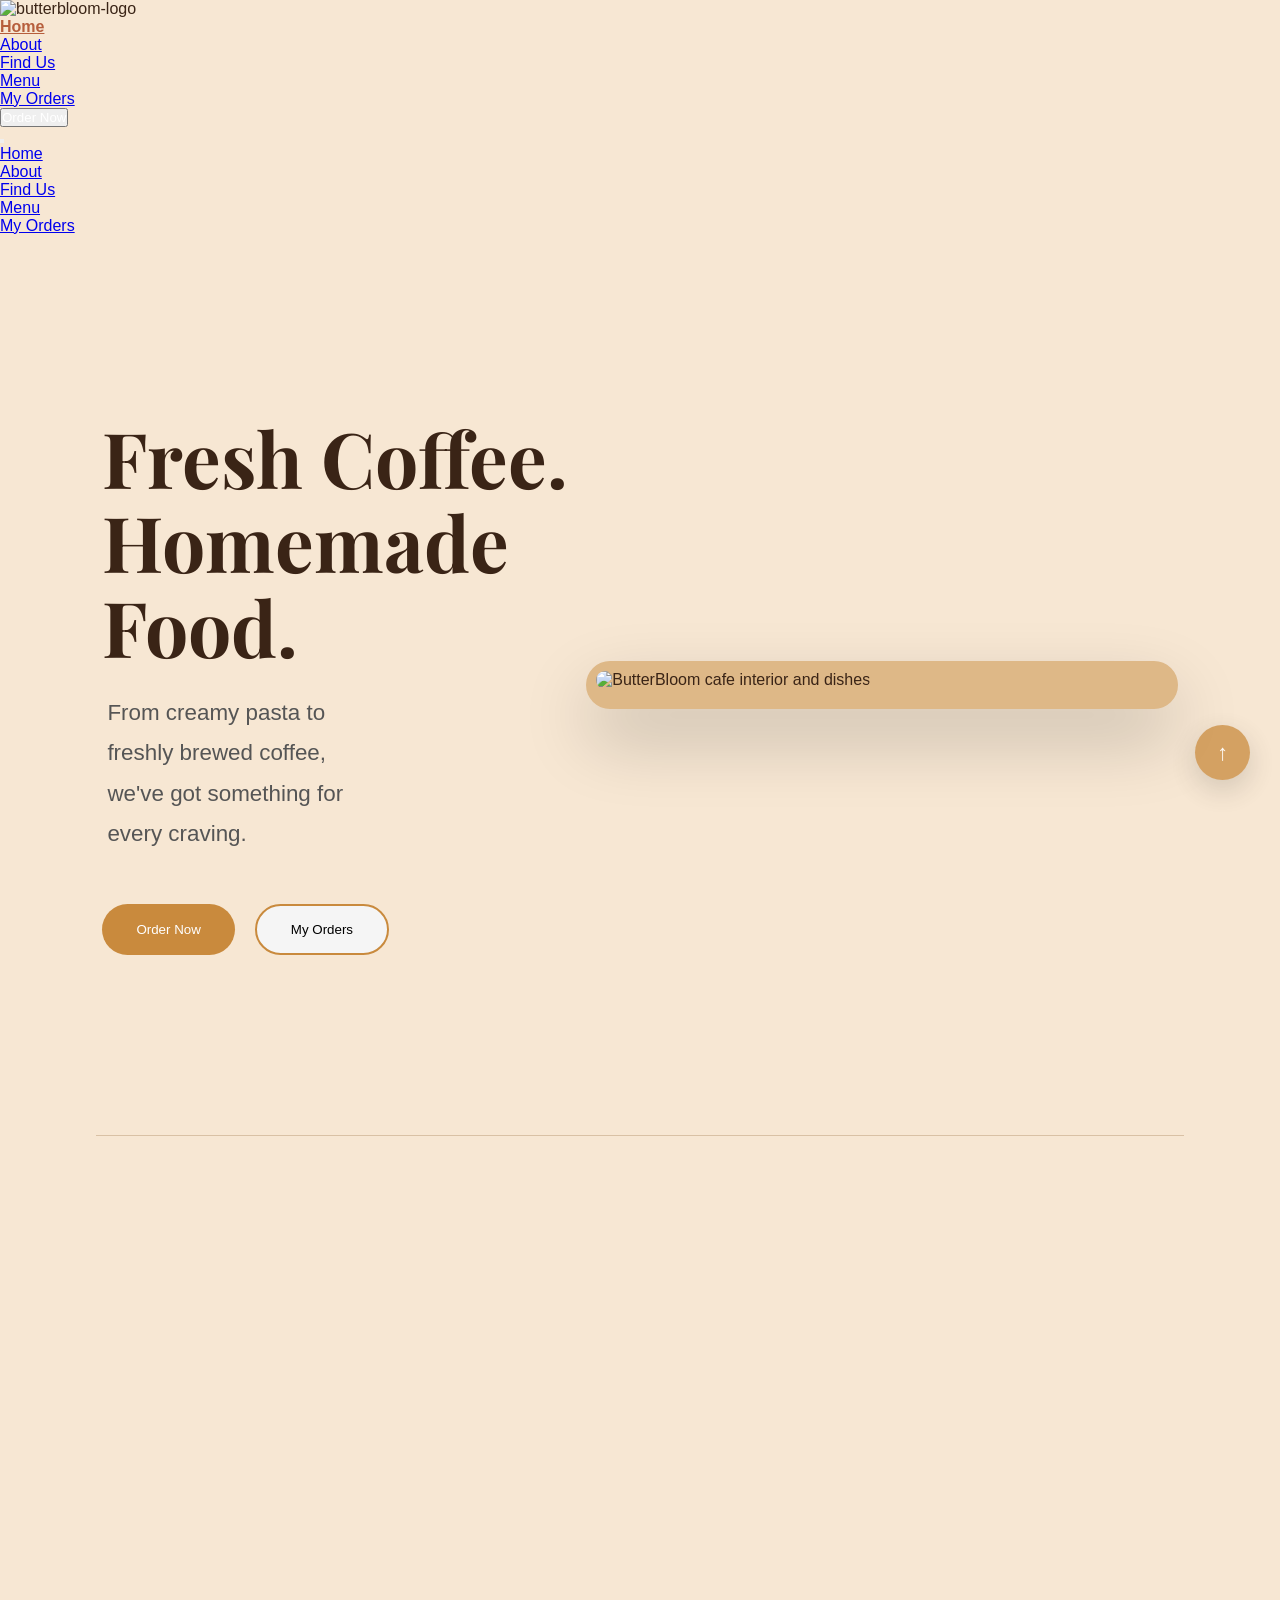
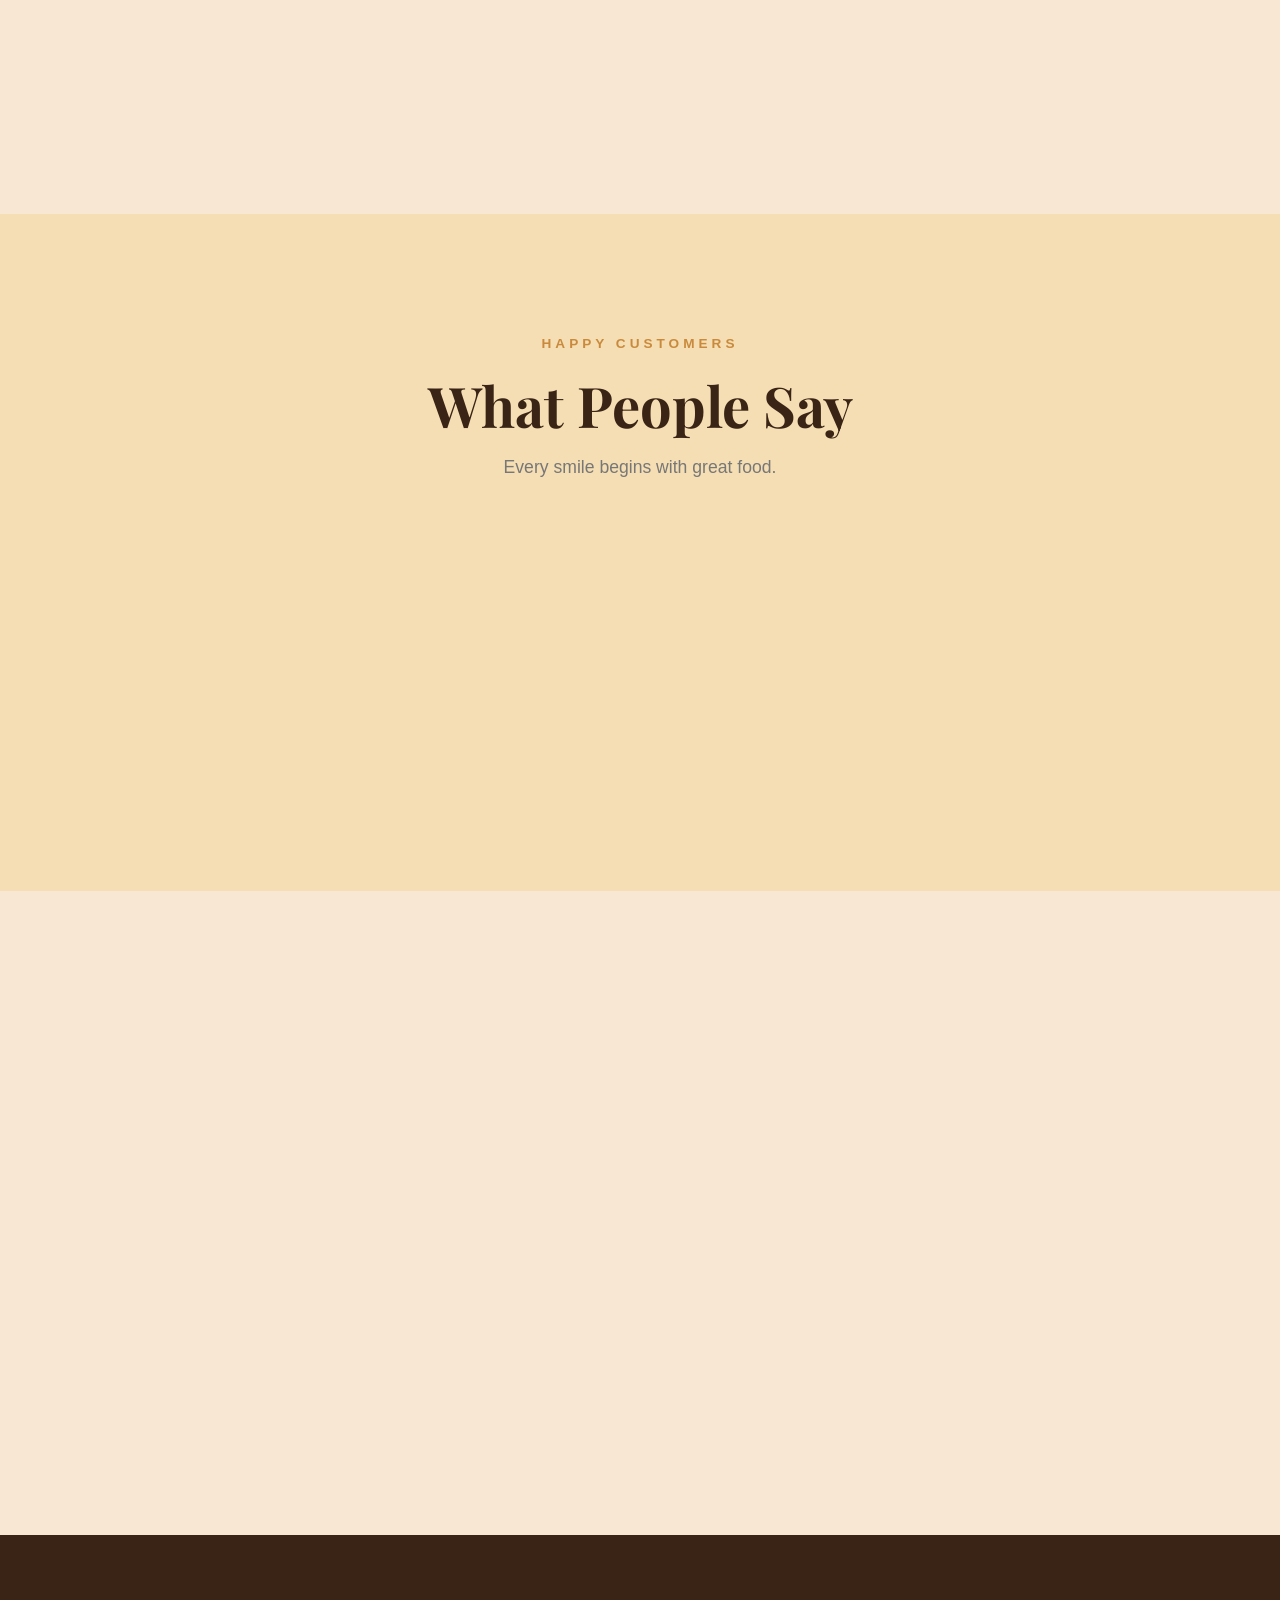
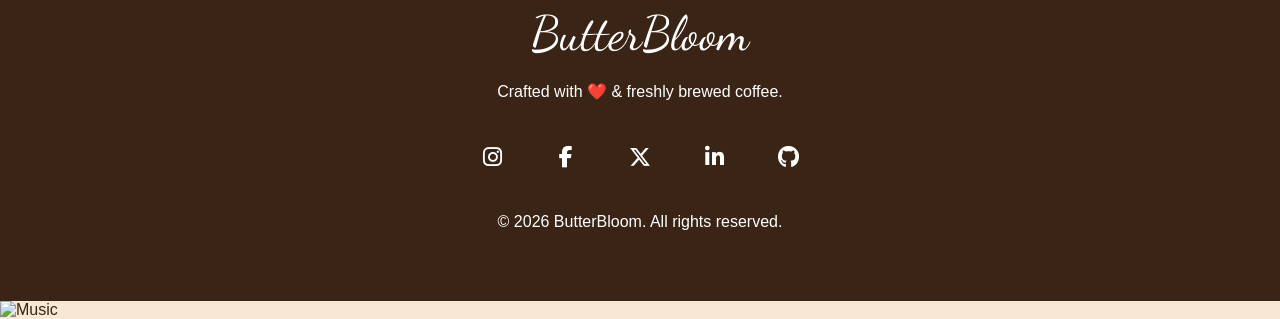
==== index.html @ 5c11eb99 "refactor: remove dead code, unused styles, and fix path references" ====
<!DOCTYPE html>
<html lang="en">
<head>
    <meta charset="UTF-8">
    <meta name="viewport" content="width=device-width, initial-scale=1.0">
    <title>ButterBloom</title>
    <link rel="preconnect" href="https://fonts.googleapis.com">
    <link rel="preconnect" href="https://fonts.gstatic.com" crossorigin>
    <link href="https://fonts.googleapis.com/css2?family=Lora:wght@400;500;600;700&family=Playfair+Display:ital,wght@0,400..900;1,400..900&family=Dancing+Script:wght@400..700&family=Poppins:ital,wght@0,300;0,400;0,500;0,600;0,700;1,400&display=swap" rel="stylesheet">
    
    <link rel="stylesheet" href="style/style.css">
    <link rel="stylesheet" href="style/navstyle.css">
    <link rel="stylesheet" href="style/musicstyle.css">
    <link rel="stylesheet" href="https://cdnjs.cloudflare.com/ajax/libs/font-awesome/6.7.2/css/all.min.css">
</head>
<body>

<!-- NAV BAR -->
<nav class="navbar">
    <div class="logo">
        <img src="images/logo3.PNG" alt="butterbloom-logo">
    </div>

    <ul class="nav-links">
        <li><a class="active" href="index.html">Home</a></li>
        <li><a href="#about">About</a></li>
        <li><a href="#find">Find Us</a></li>
        <li><a href="./pages/menu.html">Menu</a></li>
        <li><a href="./pages/orders.html">My Orders</a></li>
    </ul>

    <button class="order-btn">
      <a href="./pages/menu.html">Order Now</a>
    </button>
</nav>

<!-- HAMBURGER -->
<nav class="hamburger" id="hamburger">
    <button class="hamburger-btn" id="menuToggle" aria-label="Toggle Navigation" aria-expanded="false">
        <span class="bar"></span>
        <span class="bar"></span>
        <span class="bar"></span>
    </button>

    <ul class="ham-nav-links" id="ham-nav-links">
        <li><a href="index.html">Home</a></li>
        <li><a href="#about">About</a></li>
        <li><a href="#find">Find Us</a></li>
        <li><a href="./pages/menu.html">Menu</a></li>
        <li><a href="./pages/orders.html">My Orders</a></li>
    </ul>
</nav>

<!-- HERO SECTION -->

<section class="hero">

    <div class="hero-content" >

        <h1>
            Fresh Coffee.<br>
            Homemade Food.
        </h1>

        <p>

            From creamy pasta to freshly brewed coffee,
            we've got something for every craving.

        </p>

        <div class="hero-buttons">

            <button class="primary">
             <a href="./pages/menu.html"> Order Now</a>
            </button>

            <button class="secondary">
               <a href="./pages/orders.html" >My Orders</a>
            </button>

        </div>

    </div>


    <div class="hero-right">
        <img src="images/img1.png" alt="ButterBloom cafe interior and dishes">
    </div>

</section>

<div class="divider"></div>


<!-- STATS -->

<section class="stats reveal">

    <div class="stats-heading">
        <span>OUR JOURNEY</span>
        <h2>ButterBloom by Numbers</h2>
    </div>

    <div class="stats-grid">

        <div class="stat">
            <h2>12k+</h2>
            <p>Happy Customers</p>
        </div>

        <div class="stat">
            <h2>25+</h2>
            <p>Signature Dishes</p>
        </div>

        <div class="stat">
            <h2>12</h2>
            <p>Expert Chefs</p>
        </div>

        <div class="stat">
            <h2>4.3 ★</h2>
            <p>Customer Rating</p>
        </div>

    </div>

</section>

<!-- ABOUT -->

<section class="about" id="about">

    <span class="section-tag phone-about">
        OUR STORY
    </span>

    <h2 class="phone-about">
        About Café
    </h2>


    <div class="about-images reveal">
        <img src="images/img2.jpeg" class="img-small top" alt="Cafe pastry">
        <img src="images/img3.jpeg" class="img-small bottom" alt="Cafe coffee">
    </div>


    <div class="about-content reveal">

        <span class="section-tag desktop-about">
            OUR STORY
        </span>

        <h2 class="desktop-about">
            About Café
        </h2>

        <p>
            We believe good food creates beautiful memories. 
            Whether you're here for your morning coffee, a bowl of creamy pasta, or simply a quiet evening, 
            we promise warmth in every bite. 
            At ButterBloom, every dish is prepared with fresh ingredients 
            and every cup is brewed with care, creating a cozy space where conversations flow, 
            moments are shared, and every visit feels like coming home.
        </p>

        <button class="learn-btn">
            Learn More →
        </button>

    </div>

</section>

<!-- POPULAR ITEMS -->

<section class="popular-section reveal" id="popular">

    <div class="section-header">
        <span>BEST SELLERS</span>
        <h2>Popular Items</h2>
        <p>Freshly prepared with premium ingredients.</p>
    </div>

    <div class="carousel-container">
        <div class="carousel">

            <div class="card">
                <img src="https://b2958125.smushcdn.com/2958125/wp-content/uploads/white-sauce-pasta-with-cheese.jpg?lossy=1&strip=1&webp=1" alt="White Sauce Pasta">

                <div class="card-content">
                    <h3>White Sauce Pasta</h3>
                    <p>Creamy parmesan & herbs</p>

                    <div class="price-row">
                        <span class="rating">★★★★★</span>
                        <span class="price">₹250</span>
                    </div>
                </div>
            </div>

            <div class="card">
                <img src="https://www.yummytummyaarthi.com/wp-content/uploads/2024/01/mac-and-cheese-1.jpg" alt="Mac-n-cheese">

                <div class="card-content">
                    <h3>Mac-n-cheese</h3>
                    <p>Creamy parmesan & herbs</p>

                    <div class="price-row">
                        <span class="rating">★★★★</span>
                        <span class="price">₹200</span>
                    </div>
                </div>
            </div>

            <div class="card">
                <img src="images/drinks/coldcoffee.jpg" alt="Cold Coffee">

                <div class="card-content">
                    <h3>Cold Coffee</h3>
                    <p>A chilled fusion of coffee and creamy milk, a warm Indian classic that feels like home in every sip.</p>

                    <div class="price-row">
                        <span class="rating">★★★★</span>
                        <span class="price">₹200</span>
                    </div>
                </div>
            </div>

            <div class="card">
                <img src="images/desserts/cheesecake.jpg" alt="Cheese Cake">

                <div class="card-content">
                    <h3>Cheese Cake</h3>
                    <p>A rich and creamy classic cheesecake with a buttery crumb crust.</p>

                    <div class="price-row">
                        <span class="rating">★★★★</span>
                        <span class="price">₹200</span>
                    </div>
                </div>
            </div>

            <div class="card">
                <img src="images/pizza/paneertikkapizza.jpg" alt="Paneer Tikka Pizza">

                <div class="card-content">
                    <h3>Paneer Tikka Pizza</h3>
                    <p>Smoky tandoori paneer cubes on a crisp, golden hand-tossed crust.</p>

                    <div class="price-row">
                        <span class="rating">★★★★</span>
                        <span class="price">₹200</span>
                    </div>
                </div>
            </div>

        </div>
    </div>

    <a href="./pages/menu.html" class="menu-btn">
        View Full Menu →
    </a>

</section>

<!-- TESTIMONIALS -->

<section class="testimonials">

    <div class="section-header">
        <span>HAPPY CUSTOMERS</span>
        <h2>What People Say</h2>
        <p>Every smile begins with great food.</p>
    </div>

    <div class="testimonial-grid reveal">

        <div class="testimonial-card">
            <div class="stars">★★★★★</div>

            <p>
                The pasta was absolutely delicious and the coffee was one of the
                best I've had. Cozy atmosphere too!
            </p>

            <h4>— Ananya Sharma</h4>
        </div>

        <div class="testimonial-card">
            <div class="stars">★★★★★</div>

            <p>
                Beautiful interiors, quick service and amazing desserts.
                Definitely coming back.
            </p>

            <h4>— Rahul Verma</h4>
        </div>

        <div class="testimonial-card">
            <div class="stars">★★★★★</div>

            <p>
                Loved the ambience. Perfect place to work while enjoying
                a hot cappuccino.
            </p>

            <h4>— Priya Singh</h4>
        </div>

    </div>

</section>

<!-- VISIT US -->

<section class="location reveal" id="find">

    <div class="location-text">

        <span>VISIT US</span>

        <h2>Come Say Hello!</h2>

        <p>
            OUTR<br>
            Bhubaneswar, Odisha
        </p>

        <p>
            Monday - Sunday<br>
            9:00 AM – 8:00 PM
        </p>

        <a href="https://maps.app.goo.gl/BBpHZrZ3RLoeZN6t5" target="_blank" class="primary">
            Get Directions
        </a>

    </div>

    <div class="location-map">

<iframe src="https://www.google.com/maps/embed?pb=!1m18!1m12!1m3!1d1185.2196387924635!2d85.77643682173945!3d20.27662476105991!2m3!1f0!2f0!3f0!3m2!1i1024!2i768!4f13.1!3m3!1m2!1s0x3a19a7001a814341%3A0x3f0c73b7deecc398!2sNesCafe%20OUTR!5e0!3m2!1sen!2sin!4v1782449483945!5m2!1sen!2sin" width="500" height="300" style="border:0;" allowfullscreen="" loading="lazy" referrerpolicy="strict-origin-when-cross-origin"></iframe>    </div>

</section>

<!-- FOOTER -->

<footer>

    <div class="footer-logo">
        ButterBloom
    </div>

    <p>
        Crafted with ❤️ & freshly brewed coffee.
    </p>

    <div class="footer-links">

        <a href="https://instagram.com" target="_blank">
            <i class="fa-brands fa-instagram"></i>
        </a>

        <a href="https://facebook.com" target="_blank">
            <i class="fa-brands fa-facebook-f"></i>
        </a>

        <a href="https://x.com" target="_blank">
            <i class="fa-brands fa-x-twitter"></i>
        </a>

        <a href="https://linkedin.com" target="_blank">
            <i class="fa-brands fa-linkedin-in"></i>
        </a>

        <a href="https://github.com/anuragpasayat/zairza-project.git" target="_blank">
            <i class="fa-brands fa-github"></i>
        </a>

    </div>

    <p class="copyright">
        © 2026 ButterBloom. All rights reserved.
    </p>

</footer>
<button id="topBtn">
    ↑
</button>

<!-- MUSIC -->

<div class="music-player" id="musicPlayer">
    <img src="./images/retro-music-player.jpg" alt="Music">

    <audio id="bgMusic" loop>
        <source src="./music/L-dre-type5.wav" type="audio/mpeg">
    </audio>
</div>

<script src="./script/script.js"></script>
<script src="./script/music.js"></script>


</body>




</html>
---- style/style.css ----
*{
    margin:0;
    padding:0;
    box-sizing:border-box;
}

html{
    scroll-behavior:smooth;
}

body{

    background:#F7E7D3;

    font-family:'DM Sans',sans-serif;

    color:#3A2416;

    overflow-x:hidden;

}

/* hero image*/

.hero{

    min-height:100vh;
    display:flex;
    align-items:center;
    justify-content:space-between;
    padding: 10px 8% 10px;
    position:relative;
    overflow:hidden;
}

.hero-content{

    width:45%;
}

.hero-content h1{

    font-family:"Playfair Display";
    font-size:4.8rem;
    line-height:1.1;
    margin-bottom:25px;
}

.hero-content p{

    font-size:1.4rem;
    line-height:1.8;
    color:#555;
    width:50%;
    margin-left: 5px;
    font-family:'Lucida Sans', 'Lucida Sans Regular', 'Lucida Grande', 'Lucida Sans Unicode', Geneva, Verdana, sans-serif;
}

.hero-right{

    width:55%;
    padding: 10px 20px 20px 10px;
    background-color: burlywood;
    border-radius: 25px;
    box-shadow: 0 30px 70px rgba(0,0,0,.20);
}

.hero-right img{

    width:100%;
    border-radius:30px;
}

.hero-about-div {
    display: none;
}

@media (max-width: 1000px) {

    .hero {
        flex-direction: column;
        align-items: center;
        gap: 30px;
        min-width: auto;
        padding: 120px 30px 50px;
        justify-content:center;
        min-height: auto;
        
    }

    .hero-content, .hero-right {
        width: 100%;
    }



    .hero-content p{
        width: 100%;
    }

    .hero-content h1{
        font-size: 3rem;
    }

    .hero-right {
        width: 80%;
        padding: 5px 10px 10px 5px;
        background-color: burlywood;
        border-radius: 25px;
        box-shadow: 10px 10px 10px rgba(0,0,0,.10);
        margin-top: 20px;
    }

    .hero-buttons{
        flex-direction:column;
        width:90%;
        justify-content: space-between;
        align-items: center;
    }

    .primary,
    .secondary{
        width:50%;
        justify-content: center;

    }

    .hero-about-div {
        display: flex;
    }

}

/* buttons */

.hero-buttons{

    display:flex;
    gap:20px;
    margin:50px 0 0;
}

.primary{

    padding: 16px 34px;
    border:none;
    border-radius:35px;
    background:#C98A3D;
    color:white;
    cursor:pointer;
    text-decoration: none;
}

.secondary{

    padding: 16px 34px;
    border:2px solid #C98A3D;
    background:white;
    border-radius:35px;
    cursor:pointer;
    background-color: whitesmoke;
    
}

.secondary a{
    text-decoration: none;
    color: black;
}

/* STATS */

.stats{

    width:90%;
    max-width:1200px;
    margin:90px auto;
    text-align:center;
}

.stats-heading span{

    letter-spacing:3px;
    color:#C98A3D;
    font-weight:700;
    font-size:.85rem;
}

.stats-heading h2{

    font-family:"Playfair Display",serif;
    font-size:3rem;
    margin:15px 0 60px;
}

.stats-grid{

    display:grid;
    grid-template-columns:repeat(4,1fr);
    border-top:1px solid #d7c1a5;
    border-bottom:1px solid #d7c1a5;
}

.stat{

    padding:45px 20px;
    border-right:1px solid #d7c1a5;
    transition:.35s;
}

.stat:last-child{

    border-right:none;
}

.stat:hover{

    background:#fff7ee;
}

.stat h2{

    font-family:"Playfair Display",serif;
    font-size:3.5rem;
    color:#C98A3D;
}

.stat p{

    margin-top:12px;
    color:#6f6256;
    font-family:"Poppins",sans-serif;
}

@media(max-width:900px){

    .stats-grid{

        grid-template-columns:repeat(2,1fr);

    }

    .stat{

        border-right:1px solid #d7c1a5;
        border-bottom:1px solid #d7c1a5;

    }

    .stat:nth-child(2),
    .stat:nth-child(4){

        border-right:none;

    }

    .stat:nth-child(3),
    .stat:nth-child(4){

        border-bottom:none;

    }

    .stat h2{
        font-size: 2.8rem;
    }

}


/* About */

.about{

    display:flex;
    justify-content:space-between;
    align-items:center;
    padding:50px 9% 100px;
    background-color: whitesmoke;
}

.about p{
    padding: 10px;
}

.about-images{

    width:90%;
    position:relative;
}

.img-big{

    width:100%;
    border-radius:28px;
    box-shadow: 0 25px 60px rgba(0,0,0,.15);
}

.phone-about {
    display: none;
}

.top{

    position:absolute;
    width:500px;
    top: -20px;
    right:100px;
    border-radius:20px;
    border:8px solid #F7E7D3;
    box-shadow: 0 20px 40px rgba(0,0,0,.15);
}

.bottom{

    position:absolute;
    width:500px;
    bottom: -20px;
    left: 30px;
    border-radius:20px;
    border:8px solid #F7E7D3;
    box-shadow: 0 20px 40px rgba(0,0,0,.15);
}

.about-content{

    width:45%;
}

.section-tag{

    letter-spacing:3px;
    color:#C98A3D;
    font-size:.9rem;
    font-weight:bold;
}

.about-content h2{

    font-family:"Playfair Display";
    font-size:3.4rem;
    margin: 15px 0 25px;
}

.about h2{

    font-family:"Playfair Display";
    font-size:3.4rem;
    margin: 0px 0 0px;
}

.about-content p{

    font-size:1.1rem;
    line-height:2;
    color:#666;
    margin-bottom:35px;
}

.learn-btn{

    background:#C98A3D;
    color:white;
    border:none;
    padding: 15px 35px;
    border-radius:35px;
    cursor:pointer;
    transition:.35s;
}

.learn-btn:hover{

    transform:translateY(-5px);
    box-shadow: 0 15px 30px rgba(0,0,0,.15);
}

@media (max-width:1100px){

    .about{
        flex-direction:column;
    }

    .about-images,
    .about-content{
        width:100%;
    }

    .about-images img{
        width: 80%;
        top: 30px;
    }

    .top {
        right: 30px;
        top: 0px;
    }

    .bottom {
        left: 50px;
        bottom: 0px;
    }

    .desktop-about {
        display: none;
    }

    .phone-about {
        display: flex;
    }

    .about-content{
        text-align:center;
        margin-top: 50px;
    }

    .top, .bottom {
        position: relative;
        width: 45%;
        border: none;
        margin-top: 20px;
    }

    .about-images {
        display: flex;
        flex-direction: column;
        align-items: center;
    }

}

/* divider */

.divider{

    width:85%;
    height:1px;
    background:#d9c1a5;
    margin:auto;
}

/* reveal animation */

.reveal{

    opacity:0;
    transform:translateY(80px);
    transition:1s;
}

.reveal.active{

    opacity:1;
    transform:translateY(0);
}

/* popular items */

.popular-section {
    padding: 120px 5%;
    background: #F7E7D3;
}

.section-header {
    text-align: center;
    margin-bottom: 60px;
}

.section-header span {
    color: #C98A3D;
    letter-spacing: 4px;
    font-size: .85rem;
    font-weight: 700;
}

.section-header h2 {
    font-family: "Playfair Display", serif;
    font-size: 3.5rem;
    margin: 15px 0;
}

.section-header p {
    color: #777;
    font-size: 1.1rem;
}

.carousel-container {
    position: relative;
}

.carousel {
    display: flex;
    gap: 30px;
    overflow-x: auto;
    scroll-behavior: smooth;
    scrollbar-width: none;
    padding: 15px 5px;
}

.carousel::-webkit-scrollbar {
    display: none;
}

.card {
    min-width: 350px;
    background: #FFF9F2;
    border-radius: 25px;
    overflow: hidden;
    flex-shrink: 0;
    /* box-shadow: 0 15px 35px rgba(0,0,0,.08); */
    transition: .35s;
    overflow-wrap: break-word;
    max-width: 350px;
    
    display: flex;
    flex-direction: column;
    flex: 1;
}

.card:hover {
    transform: translateY(-12px);
    box-shadow: 0 10px 20px rgba(0,0,0,.18);
}

.card img {
    width: 100%;
    height: 230px;
    object-fit: cover;
    transition: .4s;
}

.card-content {
    padding: 25px;
}

.card-content h3 {
    font-family: "Playfair Display", serif;
    font-size: 1.5rem;
    margin-bottom: 10px;
}

.card-content p {
    color: #777;
    line-height: 1.6;
    margin-bottom: 20px;
}

.price-row {
    display: flex;
    justify-content: space-between;
    /* align-items: center; */
    
}

.rating {
    color: #E5A100;
}

.price {
    color: #6B3B20;
    font-size: 1.4rem;
    font-weight: bold;
}

#left {
    left: -25px;
}

#right {
    right: -25px;
}

.menu-btn {
    display: block;
    width: fit-content;
    margin: 70px auto 0;
    padding: 18px 36px;
    background: #C98A3D;
    color: white;
    text-decoration: none;
    border-radius: 40px;
    transition: .35s;
}

.menu-btn:hover {
    transform: translateY(-5px);
    box-shadow: 0 15px 30px rgba(0,0,0,.15);
}

@media (max-width:600px){

    .card{
        min-width:85%;
    }

}

/* testimonial */

.testimonials {
    padding: 120px 8%;
    background-color: wheat;
}

.testimonial-grid {
    display: flex;
    gap: 30px;
    margin-top: 60px;
}

.testimonial-card {
    flex: 1;
    background: #FFF9F2;
    padding: 35px;
    border-radius: 20px;
    box-shadow: 0 15px 35px rgba(0,0,0,.08);
    transition: .3s;
}

.testimonial-card:hover {
    transform: translateY(-10px);
    box-shadow: 0 20px 45px rgba(0,0,0,.15);
}

.stars {
    color: #E5A100;
    font-size: 1.3rem;
    margin-bottom: 15px;
}

.testimonial-card p {
    color: #666;
    line-height: 1.8;
}

.testimonial-card h4 {
    margin-top: 20px;
    color: #3A2416;
}

@media (max-width:900px){

    .testimonial-grid{
        flex-direction:column;
    }

}

/* find us */

.location {
    display: flex;
    justify-content: space-between;
    align-items: center;
    gap: 60px;
    padding: 120px 8%;
}

.location-text {
    width: 40%;
}

.location-text h2 {
    font-family: "Playfair Display", serif;
    font-size: 3rem;
    margin: 15px 0 30px;
}

.location-text p {
    line-height: 2;
    margin-bottom: 25px;
    color: #666;
}

.location-map {
    width: 55%;
}

.location-map iframe {
    width: 100%;
    height: 400px;
    border: none;
    border-radius: 20px;
    box-shadow: 0 20px 45px rgba(0,0,0,.12);
}

@media (max-width:900px){

    .location{
        flex-direction:column;
    }

    .location-text,
    .location-map{
        width:100%;
    }

}

/* footer */

footer {
    background-color:#3A2416;
    color: white;
    text-align: center;
    padding: 70px 20px;
}

.footer-logo {
    font-family: "Dancing Script",cursive;
    font-size: 3rem;
    margin-bottom: 20px;
    /* color:#3A2416; */
}

.footer-links{

    display:flex;
    justify-content:center;
    gap:22px;
    margin:30px 0;
}

.footer-links a{

    width:52px;
    height:52px;
    display:flex;
    justify-content:center;
    align-items:center;
    border-radius:50%;
    color:white;
    font-size:22px;
    text-decoration:none;
    transition:.3s;
}

.footer-links a:hover{

    background:#C98A3D;
}

@media (max-width:600px){

    .footer-links{
        gap:5px;
    }

    .footer-links a{
        font-size: 20px;
    }
}

/* back to top */

#topBtn {
    position: fixed;
    right: 30px;
    bottom:120px;
    width: 55px;
    height: 55px;
    border: none;
    border-radius: 50%;
    background: #C98A3D;
    color: white;
    font-size: 1.4rem;
    cursor: pointer;

    display: flex;
    justify-content: center;
    align-items: center;

    padding: 0;
    box-shadow: 0 10px 30px rgba(0,0,0,.2);
    transition: 0.2s;
    opacity: 75%;
}

#topBtn:hover {
    opacity: 100%;
}

.order-btn a{
    text-decoration:none;
    color:white;
}

.primary a{
    text-decoration:none;
    color:white;
}

.secondary a{
    text-decoration:none;
    
}

.filter-btn {
  padding: 10px 16px;
  border: none;
  background: transparent;
  cursor: pointer;
  transition: 0.3s;
  border: 2px solid #C98A3D;
  border-radius:20px;
}

.filter-btn:hover {
  color: #C98A3D; ; /*  order-now color */
}

.filter-btn.active {
  background-color:#C98A3D;
  color: white;
  border-radius: 20px;
}

.nav-links a.active{
    color: #B65E3C;
    font-weight:600;
    position:relative;

}

/* for all sections */
@media (max-width:768px) {

    h1{
        font-size:2.8rem;
    }

    h2{
        font-size:2rem;
    }

}

@media (max-width:1000px){

    section{
        padding:80px 20px;
    }

    button{

        min-height:48px;
        padding:14px 28px;
    }

}
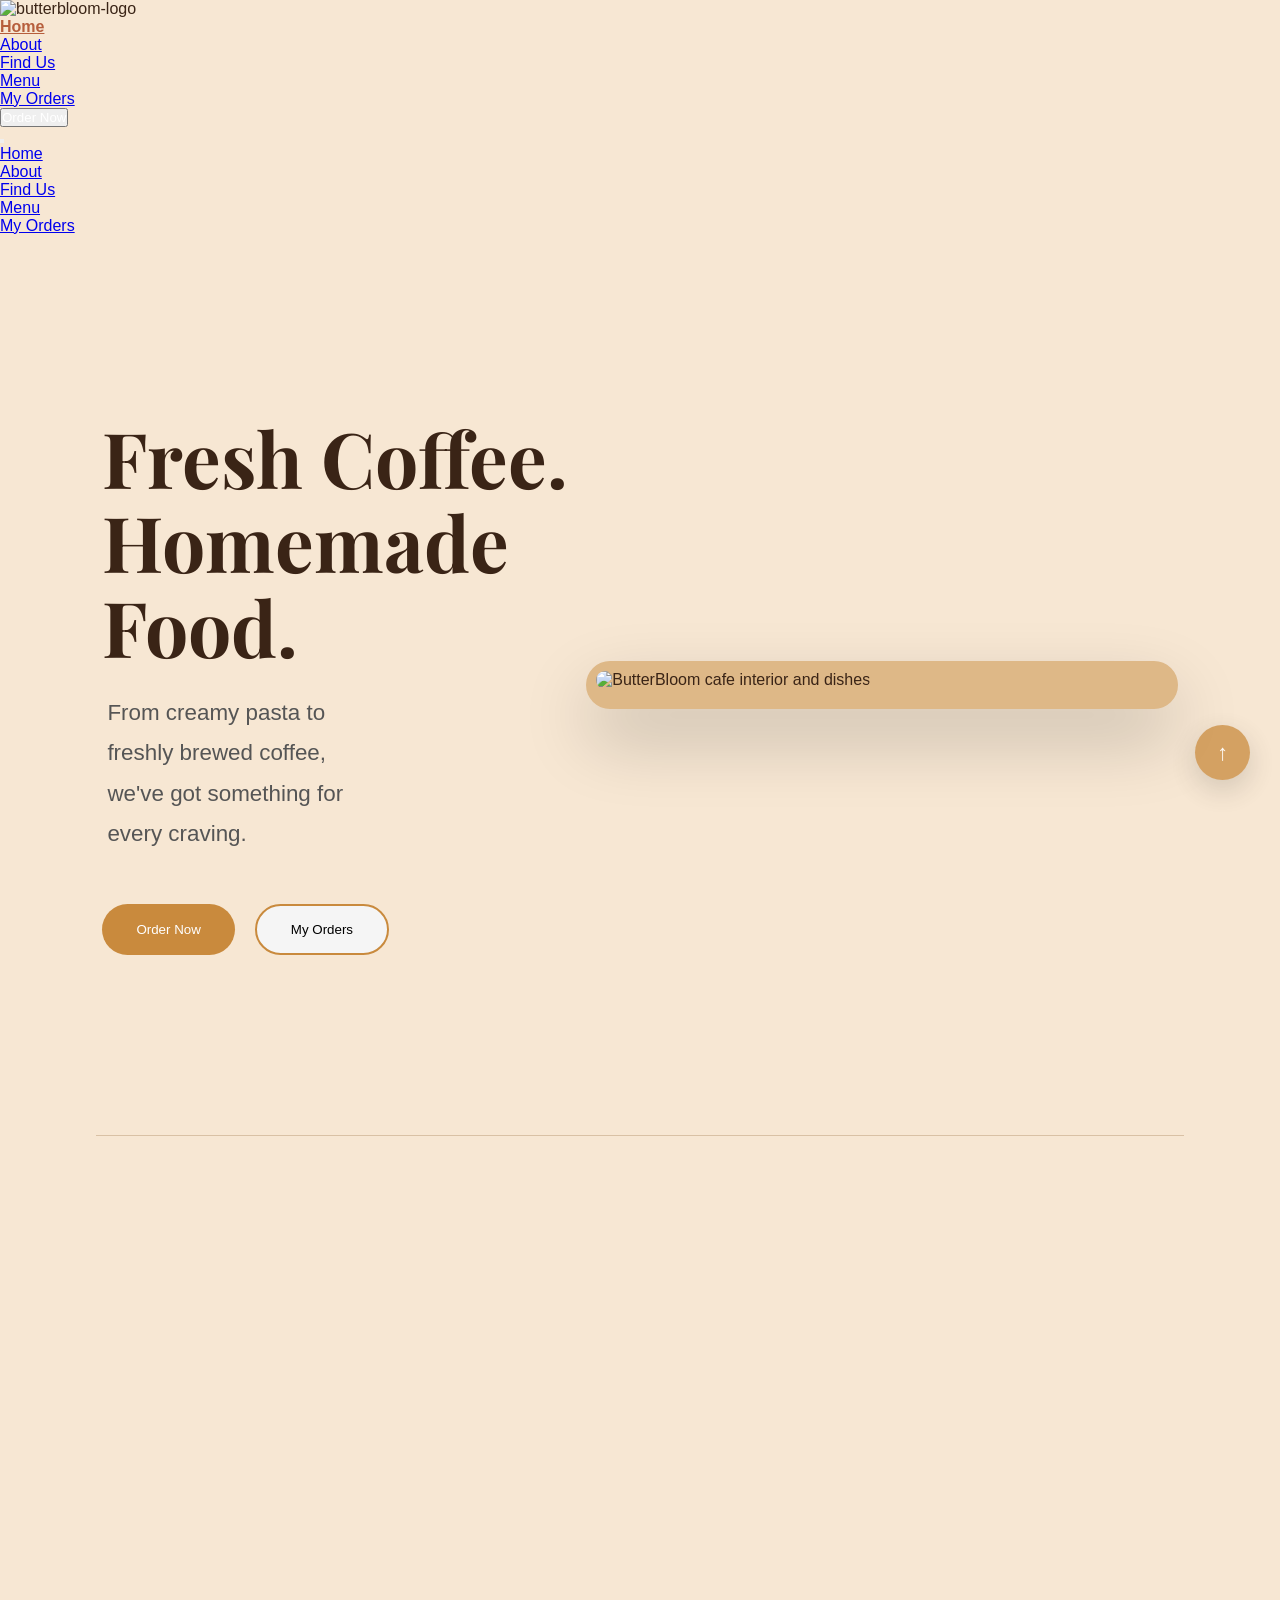
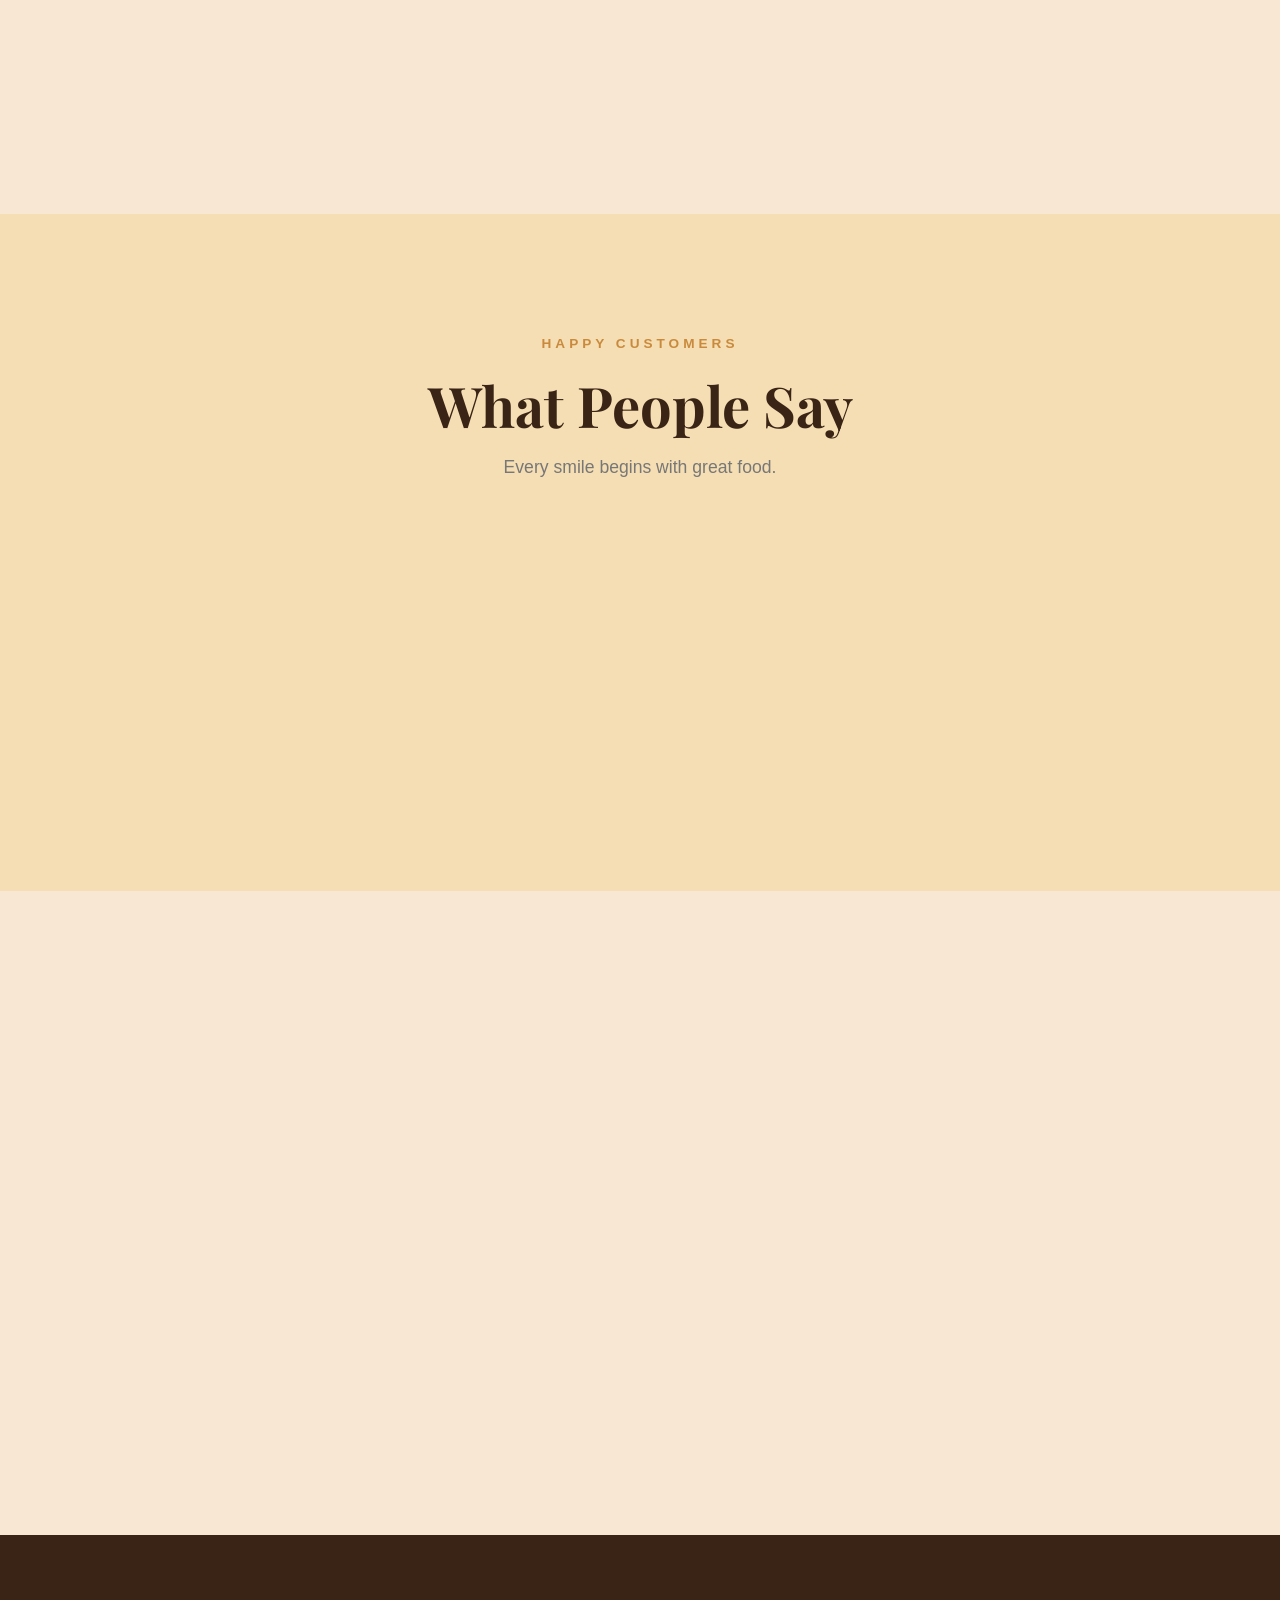
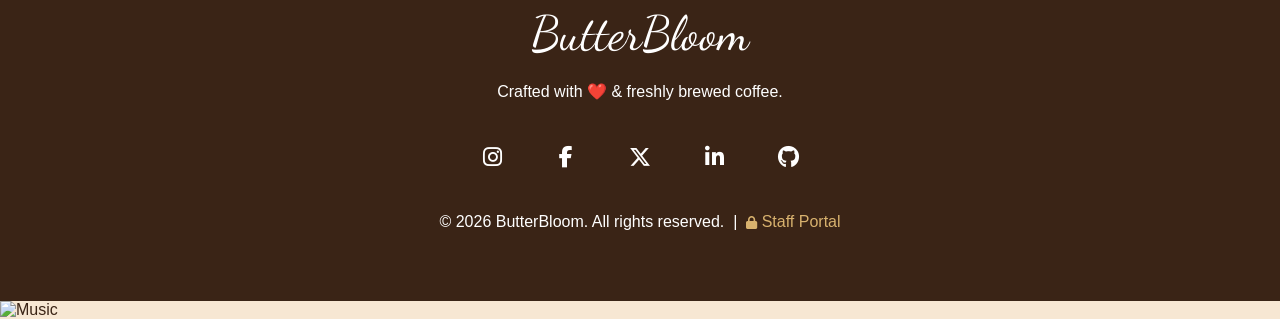
==== commit 40117d97: "feat: add admin dashboard with order management and user history inspector (Staff Portal link in foo" ====
--- a/index.html
+++ b/index.html
@@ -384,7 +384,7 @@
     </div>
 
     <p class="copyright">
-        © 2026 ButterBloom. All rights reserved.
+        © 2026 ButterBloom. All rights reserved. &nbsp;|&nbsp; <a href="pages/admin.html" style="color: #D8B26E; text-decoration: none; font-weight: 500;"><i class="fa-solid fa-lock" style="font-size: 0.8rem;"></i> Staff Portal</a>
     </p>
 
 </footer>
